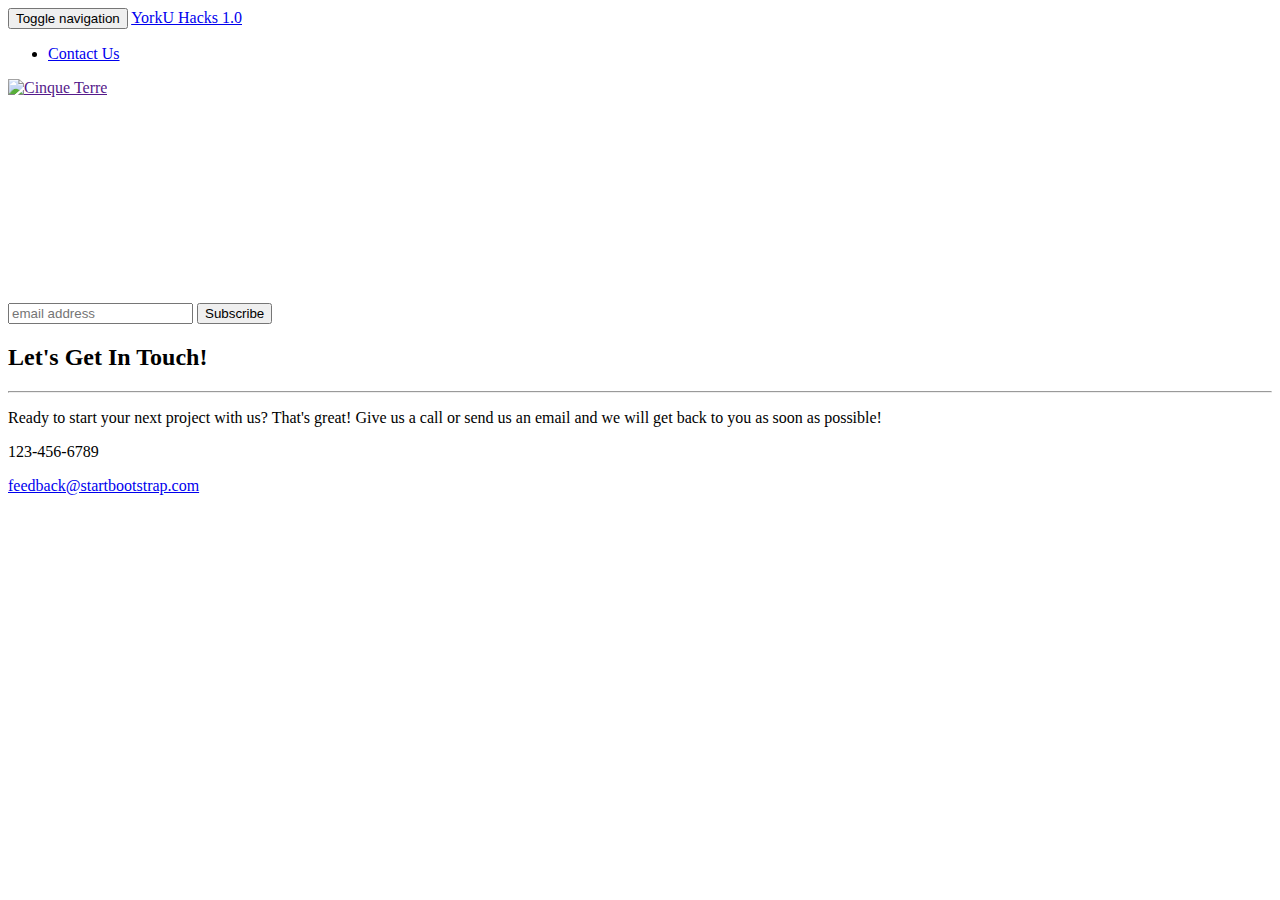
==== index.html @ 973b252d "Updated form" ====
<!DOCTYPE html>
<html lang="en">
    <head>
        <meta charset="utf-8">
        <meta http-equiv="X-UA-Compatible" content="IE=edge">
        <meta name="viewport" content="width=device-width, initial-scale=1">
        <meta name="description" content="">
        <meta name="author" content="">
        <title>YorkU Hacks 1.0</title>
        <!-- Bootstrap Core CSS -->
        <link rel="stylesheet" href="css/bootstrap.min.css" type="text/css">
        <!-- Custom Fonts -->
        <link href='http://fonts.googleapis.com/css?family=Open+Sans:300italic,400italic,600italic,700italic,800italic,400,300,600,700,800' rel='stylesheet' type='text/css'>
        <link href='http://fonts.googleapis.com/css?family=Merriweather:400,300,300italic,400italic,700,700italic,900,900italic' rel='stylesheet' type='text/css'>
        <link rel="stylesheet" href="font-awesome/css/font-awesome.min.css" type="text/css">
        <!-- Plugin CSS -->
        <link rel="stylesheet" href="css/animate.min.css" type="text/css">
        <!-- Custom CSS -->
        <link rel="stylesheet" href="css/creative.css" type="text/css">
        <!-- HTML5 Shim and Respond.js IE8 support of HTML5 elements and media queries -->
        <!-- WARNING: Respond.js doesn't work if you view the page via file:// -->
        <!--[if lt IE 9]>
        <script src="https://oss.maxcdn.com/libs/html5shiv/3.7.0/html5shiv.js"></script>
        <script src="https://oss.maxcdn.com/libs/respond.js/1.4.2/respond.min.js"></script>
        <![endif]-->
    </head>
    <body id="page-top">
        <nav id="mainNav" class="navbar navbar-default navbar-fixed-top">
            <div class="container-fluid">
                <!-- Brand and toggle get grouped for better mobile display -->
                <div class="navbar-header">
                    <button type="button" class="navbar-toggle collapsed" data-toggle="collapse" data-target="#bs-example-navbar-collapse-1">
                    <span class="sr-only">Toggle navigation</span>
                    <span class="icon-bar"></span>
                    <span class="icon-bar"></span>
                    <span class="icon-bar"></span>
                    </button>
                    <a class="navbar-brand page-scroll" href="#page-top">YorkU Hacks 1.0</a>
                </div>
                <!-- Collect the nav links, forms, and other content for toggling -->
                <div class="collapse navbar-collapse" id="bs-example-navbar-collapse-1">
                    <ul class="nav navbar-nav navbar-right">
                        <li>
                            <a class="page-scroll" href="#contact">Contact Us</a>
                        </li>
                    </ul>
                </div>
                <!-- /.navbar-collapse -->
            </div>
            <!-- /.container-fluid -->
        </nav>
        <header>
            <div class="header-content" style="text-align: centre;">
                <div class="header-content-inner">
                    <a href="">
                      <img src="./img/logos/yorkuHacksText3x.png" class="img-responsive" alt="Cinque Terre">
                    </a>
                    <p class="title-text" style="color: #fff;font-size: 3em;">
                        Simha is still learning to roar.
                        <br />
                        Come back soon!
                    </p>
                    <!-- Begin MailChimp Signup Form -->
                    <link href="//cdn-images.mailchimp.com/embedcode/slim-081711.css" rel="stylesheet" type="text/css">
                      <form action="//mohitkishore.us12.list-manage.com/subscribe/post?u=8b5fd2b7fbe7638afe7e7edc3&amp;id=c761835394" method="post" id="mc-embedded-subscribe-form" name="mc-embedded-subscribe-form" class="validate form-inline" role="form" target="_blank" novalidate>
                        <div id="mc_embed_signup_scroll" class="form-group">
                      	   <input type="email" value="" name="EMAIL" class="email form-control" id="mce-EMAIL" placeholder="email address" required>
                          <!-- real people should not fill this in and expect good things - do not remove this or risk form bot signups-->
                          <div style="position: absolute; left: -5000px;" aria-hidden="true">
                            <input type="text" name="b_8b5fd2b7fbe7638afe7e7edc3_c761835394" tabindex="-1" value="">
                          </div>
                          <!-- <div class="clear"> -->
                            <input type="submit" value="Subscribe" name="subscribe" id="mc-embedded-subscribe" class="btn btn-primary page-scroll">
                          <!-- </div> -->
                        </div>
                      </form>
                    <!--End mc_embed_signup-->
                </div>
            </div>
        </header>
        <section id="contact">
            <div class="container">
                <div class="row">
                    <div class="col-lg-8 col-lg-offset-2 text-center">
                        <h2 class="section-heading">Let's Get In Touch!</h2>
                        <hr class="primary">
                        <p>Ready to start your next project with us? That's great! Give us a call or send us an email and we will get back to you as soon as possible!</p>
                    </div>
                    <div class="col-lg-4 col-lg-offset-2 text-center">
                        <i class="fa fa-phone fa-3x wow bounceIn"></i>
                        <p>123-456-6789</p>
                    </div>
                    <div class="col-lg-4 text-center">
                        <i class="fa fa-envelope-o fa-3x wow bounceIn" data-wow-delay=".1s"></i>
                        <p><a href="mailto:your-email@your-domain.com">feedback@startbootstrap.com</a></p>
                    </div>
                </div>
            </div>
        </section>
        <!-- jQuery -->
        <script src="js/jquery.js"></script>
        <!-- Bootstrap Core JavaScript -->
        <script src="js/bootstrap.min.js"></script>
        <!-- Plugin JavaScript -->
        <script src="js/jquery.easing.min.js"></script>
        <script src="js/jquery.fittext.js"></script>
        <script src="js/wow.min.js"></script>
        <!-- Custom Theme JavaScript -->
        <script src="js/creative.js"></script>
    </body>
</html>
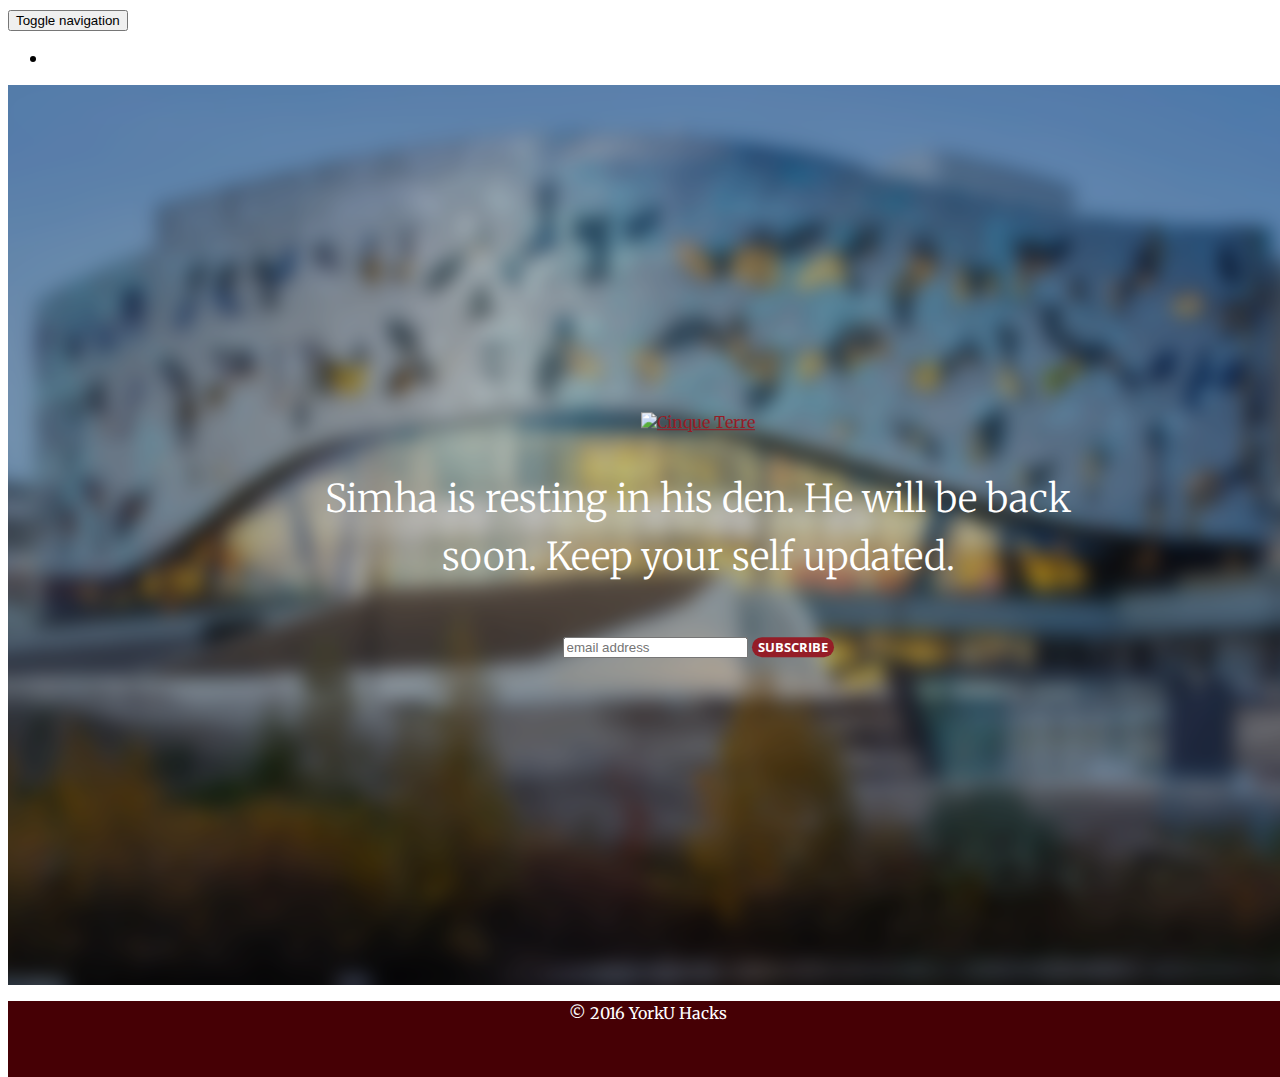
==== commit a31bb55b: "Final version of Subscribe page." ====
--- a/index.html
+++ b/index.html
@@ -41,7 +41,7 @@
                 <div class="collapse navbar-collapse" id="bs-example-navbar-collapse-1">
                     <ul class="nav navbar-nav navbar-right">
                         <li>
-                            <a class="page-scroll" href="#contact">Contact Us</a>
+                            <a class="page-scroll" href="#footer">Contact Us</a>
                         </li>
                     </ul>
                 </div>
@@ -49,20 +49,22 @@
             </div>
             <!-- /.container-fluid -->
         </nav>
-        <header>
+        <header >
             <div class="header-content" style="text-align: centre;">
                 <div class="header-content-inner">
                     <a href="">
-                      <img src="./img/logos/yorkuHacksText3x.png" class="img-responsive" alt="Cinque Terre">
+                      <img src="./img/logos/yorkuHacksText3x.png" class="img-responsive wow fadeIn" data-wow-delay="0.4s" alt="Cinque Terre">
                     </a>
-                    <p class="title-text" style="color: #fff;font-size: 3em;">
-                        Simha is still learning to roar.
-                        <br />
-                        Come back soon!
+                    <p class="title-text wow bounceIn" data-wow-delay="0.5s" style="color: #fff;font-size: 2.4em;">
+                        Simha is resting in his den. He will be back soon.
+                        Keep your self updated.
+                        <!-- YorkU Hacks March 18-20 -->
                     </p>
                     <!-- Begin MailChimp Signup Form -->
                     <link href="//cdn-images.mailchimp.com/embedcode/slim-081711.css" rel="stylesheet" type="text/css">
-                      <form action="//mohitkishore.us12.list-manage.com/subscribe/post?u=8b5fd2b7fbe7638afe7e7edc3&amp;id=c761835394" method="post" id="mc-embedded-subscribe-form" name="mc-embedded-subscribe-form" class="validate form-inline" role="form" target="_blank" novalidate>
+                      <form action="//mohitkishore.us12.list-manage.com/subscribe/post?u=8b5fd2b7fbe7638afe7e7edc3&amp;id=c761835394" method="post"
+                      id="mc-embedded-subscribe-form" name="mc-embedded-subscribe-form" class="validate form-inline wow bounceIn" data-wow-delay="1s"
+                      role="form" target="_blank" novalidate>
                         <div id="mc_embed_signup_scroll" class="form-group">
                       	   <input type="email" value="" name="EMAIL" class="email form-control" id="mce-EMAIL" placeholder="email address" required>
                           <!-- real people should not fill this in and expect good things - do not remove this or risk form bot signups-->
@@ -78,25 +80,21 @@
                 </div>
             </div>
         </header>
-        <section id="contact">
-            <div class="container">
-                <div class="row">
-                    <div class="col-lg-8 col-lg-offset-2 text-center">
-                        <h2 class="section-heading">Let's Get In Touch!</h2>
-                        <hr class="primary">
-                        <p>Ready to start your next project with us? That's great! Give us a call or send us an email and we will get back to you as soon as possible!</p>
-                    </div>
-                    <div class="col-lg-4 col-lg-offset-2 text-center">
-                        <i class="fa fa-phone fa-3x wow bounceIn"></i>
-                        <p>123-456-6789</p>
-                    </div>
-                    <div class="col-lg-4 text-center">
-                        <i class="fa fa-envelope-o fa-3x wow bounceIn" data-wow-delay=".1s"></i>
-                        <p><a href="mailto:your-email@your-domain.com">feedback@startbootstrap.com</a></p>
-                    </div>
-                </div>
+        <!-- Footer start -->
+        <footer class="section" id="footer"> <!-- footer -->
+          <p class="copy">&copy; 2016 YorkU Hacks</p>
+          <div class="social-links">
+            <div class="social-item">
+              <a href="https://github.com/yorkuhacks"><i class="fa fa-3x fa-github"></i></a>
             </div>
-        </section>
+            <div class="social-item">
+              <div class="social-item">
+                <a href="https://www.twitter.com/yorkuhacks"><i class="fa fa-3x fa-twitter"></i></a>
+              </div>
+            </div>
+          </div>
+        </footer>
+      <!-- /footer -->
         <!-- jQuery -->
         <script src="js/jquery.js"></script>
         <!-- Bootstrap Core JavaScript -->
@@ -107,5 +105,16 @@
         <script src="js/wow.min.js"></script>
         <!-- Custom Theme JavaScript -->
         <script src="js/creative.js"></script>
+        <!-- Wow JavaScript -->
+        <script>
+          var wow = new WOW(
+          {
+            boxClass:     'wow',      // animated element css class (default is wow)
+            animateClass: 'animated', // animation css class (default is animated)
+            offset:       0,          // distance to the element when triggering the animation (default is 0)
+            mobile:       false       // trigger animations on mobile devices (true is default)
+          });
+          wow.init();
+        </script>
     </body>
 </html>
--- a/css/creative.css
+++ b/css/creative.css
@@ -0,0 +1,507 @@
+/*!
+ * Start Bootstrap - Creative Bootstrap Theme (http://startbootstrap.com)
+ * Code licensed under the Apache License v2.0.
+ * For details, see http://www.apache.org/licenses/LICENSE-2.0.
+ */
+
+html,
+body {
+    width: 100%;
+    height: 100%;
+}
+
+body {
+    font-family: Merriweather,'Helvetica Neue',Arial,sans-serif;
+}
+
+hr {
+    max-width: 50px;
+    border-color: #951D27;
+    border-width: 3px;
+}
+
+hr.light {
+    border-color: #fff;
+}
+
+a {
+    color: #951D27;
+    -webkit-transition: all .35s;
+    -moz-transition: all .35s;
+    transition: all .35s;
+}
+
+a:hover,
+a:focus {
+    color: #eb3812;
+}
+
+h1,
+h2,
+h3,
+h4,
+h5,
+h6 {
+    font-family: 'Open Sans','Helvetica Neue',Arial,sans-serif;
+}
+
+p {
+    margin-bottom: 20px;
+    font-size: 16px;
+    line-height: 1.5;
+}
+
+.bg-primary {
+    background-color: #951D27;
+}
+
+.bg-dark {
+    color: #fff;
+    background-color: #222;
+}
+
+.text-faded {
+    color: rgba(255,255,255,.7);
+}
+
+section {
+    padding: 100px 0;
+}
+
+aside {
+    padding: 50px 0;
+}
+
+.no-padding {
+    padding: 0;
+}
+
+.navbar-default {
+    border-color: rgba(34,34,34,.05);
+    font-family: 'Open Sans','Helvetica Neue',Arial,sans-serif;
+    background-color: #fff;
+    -webkit-transition: all .35s;
+    -moz-transition: all .35s;
+    transition: all .35s;
+}
+
+.navbar-default .navbar-header .navbar-brand {
+    text-transform: uppercase;
+    font-family: 'Open Sans','Helvetica Neue',Arial,sans-serif;
+    font-weight: 700;
+    color: #951D27;
+}
+
+.navbar-default .navbar-header .navbar-brand:hover,
+.navbar-default .navbar-header .navbar-brand:focus {
+    color: #eb3812;
+}
+
+.navbar-default .nav > li>a,
+.navbar-default .nav>li>a:focus {
+    text-transform: uppercase;
+    font-size: 13px;
+    font-weight: 700;
+    color: #222;
+}
+
+.navbar-default .nav > li>a:hover,
+.navbar-default .nav>li>a:focus:hover {
+    color: #951D27;
+}
+
+.navbar-default .nav > li.active>a,
+.navbar-default .nav>li.active>a:focus {
+    color: #951D27!important;
+    background-color: transparent;
+}
+
+.navbar-default .nav > li.active>a:hover,
+.navbar-default .nav>li.active>a:focus:hover {
+    background-color: transparent;
+}
+
+@media(min-width:768px) {
+    .navbar-default {
+        border-color: rgba(255,255,255,.3);
+        background-color: transparent;
+    }
+
+    .navbar-default .navbar-header .navbar-brand {
+        color: rgba(255,255,255,.7);
+    }
+
+    .navbar-default .navbar-header .navbar-brand:hover,
+    .navbar-default .navbar-header .navbar-brand:focus {
+        color: #fff;
+    }
+
+    .navbar-default .nav > li>a,
+    .navbar-default .nav>li>a:focus {
+        color: rgba(255,255,255,.7);
+    }
+
+    .navbar-default .nav > li>a:hover,
+    .navbar-default .nav>li>a:focus:hover {
+        color: #fff;
+    }
+
+    .navbar-default.affix {
+        border-color: rgba(34,34,34,.05);
+        background-color: #fff;
+    }
+
+    .navbar-default.affix .navbar-header .navbar-brand {
+        font-size: 14px;
+        color: #951D27;
+    }
+
+    .navbar-default.affix .navbar-header .navbar-brand:hover,
+    .navbar-default.affix .navbar-header .navbar-brand:focus {
+        color: #eb3812;
+    }
+
+    .navbar-default.affix .nav > li>a,
+    .navbar-default.affix .nav>li>a:focus {
+        color: #222;
+    }
+
+    .navbar-default.affix .nav > li>a:hover,
+    .navbar-default.affix .nav>li>a:focus:hover {
+        color: #951D27;
+    }
+}
+
+header {
+    position: relative;
+    width: 100%;
+    min-height: auto;
+    text-align: center;
+    color: #fff;
+    background-image: url(../img/header.png);
+    background-position: center;
+    /*-webkit-background-size: cover;
+    -moz-background-size: cover;
+    background-size: cover;
+    -o-background-size: cover;*/
+}
+
+header .header-content {
+    position: relative;
+    width: 100%;
+    padding: 100px 15px;
+    text-align: center;
+}
+
+header .header-content .header-content-inner h1 {
+    margin-top: 0;
+    margin-bottom: 0;
+    text-transform: uppercase;
+    font-weight: 700;
+}
+
+header .header-content .header-content-inner hr {
+    margin: 30px auto;
+}
+
+header .header-content .header-content-inner p {
+    margin-bottom: 50px;
+    font-size: 16px;
+    font-weight: 300;
+    color: rgba(255,255,255,.7);
+}
+
+@media(min-width:768px) {
+    header {
+        min-height: 100%;
+    }
+
+    header .header-content {
+        position: absolute;
+        top: 50%;
+        padding: 0 50px;
+        -webkit-transform: translateY(-50%);
+        -ms-transform: translateY(-50%);
+        transform: translateY(-50%);
+    }
+
+    header .header-content .header-content-inner {
+        margin-right: auto;
+        margin-left: auto;
+        max-width: 1000px;
+    }
+
+    header .header-content .header-content-inner p {
+        margin-right: auto;
+        margin-left: auto;
+        max-width: 80%;
+        font-size: 18px;
+    }
+}
+
+.section-heading {
+    margin-top: 0;
+}
+
+.service-box {
+    margin: 50px auto 0;
+    max-width: 400px;
+}
+
+@media(min-width:992px) {
+    .service-box {
+        margin: 20px auto 0;
+    }
+}
+
+.service-box p {
+    margin-bottom: 0;
+}
+
+.partners-box {
+    display: block;
+    position: relative;
+    margin: 0 auto;
+    max-width: 650px;
+}
+
+.partners-box .partners-box-caption {
+    display: block;
+    position: absolute;
+    bottom: 0;
+    width: 100%;
+    height: 100%;
+    text-align: center;
+    color: #fff;
+    opacity: 0;
+    background: rgba(240,95,64,.9);
+    -webkit-transition: all .35s;
+    -moz-transition: all .35s;
+    transition: all .35s;
+}
+
+.partners-box .partners-box-caption .partners-box-caption-content {
+    position: absolute;
+    top: 50%;
+    width: 100%;
+    text-align: center;
+    transform: translateY(-50%);
+}
+
+.partners-box .partners-box-caption .partners-box-caption-content .project-category,
+.partners-box .partners-box-caption .partners-box-caption-content .project-name {
+    padding: 0 15px;
+    font-family: 'Open Sans','Helvetica Neue',Arial,sans-serif;
+}
+
+.partners-box .partners-box-caption .partners-box-caption-content .project-category {
+    text-transform: uppercase;
+    font-size: 14px;
+    font-weight: 600;
+}
+
+.partners-box .partners-box-caption .partners-box-caption-content .project-name {
+    font-size: 18px;
+}
+
+.partners-box:hover .partners-box-caption {
+    opacity: 1;
+}
+
+@media(min-width:768px) {
+    .partners-box .partners-box-caption .partners-box-caption-content .project-category {
+        font-size: 16px;
+    }
+
+    .partners-box .partners-box-caption .partners-box-caption-content .project-name {
+        font-size: 22px;
+    }
+}
+
+.call-to-action h2 {
+    margin: 0 auto 20px;
+}
+
+.text-primary {
+    color: #951D27;
+}
+
+.no-gutter > [class*=col-] {
+    padding-right: 0;
+    padding-left: 0;
+}
+
+.btn-default {
+    border-color: #fff;
+    color: #222;
+    background-color: #fff;
+    -webkit-transition: all .35s;
+    -moz-transition: all .35s;
+    transition: all .35s;
+}
+
+.btn-default:hover,
+.btn-default:focus,
+.btn-default.focus,
+.btn-default:active,
+.btn-default.active,
+.open > .dropdown-toggle.btn-default {
+    border-color: #ededed;
+    color: #222;
+    background-color: #f2f2f2;
+}
+
+.btn-default:active,
+.btn-default.active,
+.open > .dropdown-toggle.btn-default {
+    background-image: none;
+}
+
+.btn-default.disabled,
+.btn-default[disabled],
+fieldset[disabled] .btn-default,
+.btn-default.disabled:hover,
+.btn-default[disabled]:hover,
+fieldset[disabled] .btn-default:hover,
+.btn-default.disabled:focus,
+.btn-default[disabled]:focus,
+fieldset[disabled] .btn-default:focus,
+.btn-default.disabled.focus,
+.btn-default[disabled].focus,
+fieldset[disabled] .btn-default.focus,
+.btn-default.disabled:active,
+.btn-default[disabled]:active,
+fieldset[disabled] .btn-default:active,
+.btn-default.disabled.active,
+.btn-default[disabled].active,
+fieldset[disabled] .btn-default.active {
+    border-color: #fff;
+    background-color: #fff;
+}
+
+.btn-default .badge {
+    color: #fff;
+    background-color: #222;
+}
+
+.btn-primary {
+    border-color: #951D27;
+    color: #fff;
+    background-color: #951D27;
+    -webkit-transition: all .35s;
+    -moz-transition: all .35s;
+    transition: all .35s;
+}
+
+.btn-primary:hover,
+.btn-primary:focus,
+.btn-primary.focus,
+.btn-primary:active,
+.btn-primary.active,
+.open > .dropdown-toggle.btn-primary {
+    border-color: #ed431f;
+    color: #fff;
+    background-color: #ee4b28;
+}
+
+.btn-primary:active,
+.btn-primary.active,
+.open > .dropdown-toggle.btn-primary {
+    background-image: none;
+}
+
+.btn-primary.disabled,
+.btn-primary[disabled],
+fieldset[disabled] .btn-primary,
+.btn-primary.disabled:hover,
+.btn-primary[disabled]:hover,
+fieldset[disabled] .btn-primary:hover,
+.btn-primary.disabled:focus,
+.btn-primary[disabled]:focus,
+fieldset[disabled] .btn-primary:focus,
+.btn-primary.disabled.focus,
+.btn-primary[disabled].focus,
+fieldset[disabled] .btn-primary.focus,
+.btn-primary.disabled:active,
+.btn-primary[disabled]:active,
+fieldset[disabled] .btn-primary:active,
+.btn-primary.disabled.active,
+.btn-primary[disabled].active,
+fieldset[disabled] .btn-primary.active {
+    border-color: #951D27;
+    background-color: #951D27;
+}
+
+.btn-primary .badge {
+    color: #951D27;
+    background-color: #fff;
+}
+
+.btn {
+    border: 0;
+    border-radius: 100px;
+    text-transform: uppercase;
+    font-family: 'Open Sans','Helvetica Neue',Arial,sans-serif;
+    font-weight: 700;
+}
+
+.btn-xl {
+    padding: 15px 30px;
+}
+
+::-moz-selection {
+    text-shadow: none;
+    color: #fff;
+    background: #222;
+}
+
+::selection {
+    text-shadow: none;
+    color: #fff;
+    background: #222;
+}
+
+img::selection {
+    color: #fff;
+    background: 0 0;
+}
+
+img::-moz-selection {
+    color: #fff;
+    background: 0 0;
+}
+
+body {
+    webkit-tap-highlight-color: #222;
+}
+
+.social-links {
+  margin-top: 2em;
+}
+
+.social-item {
+  display: inline-block;
+  margin: 0 1em;
+}
+.social-item img {
+  height: 2em;
+  width: 2em;
+}
+
+.social-item-link {
+  float: left;
+}
+.social-item-link img {
+  width: 2em;
+}
+footer {
+  clear: both;
+  text-align: center;
+  background-color: #460005;
+}
+footer p {
+  color: #FFF;
+}
+footer .social-item {
+  margin: 0 0.5em;
+}
